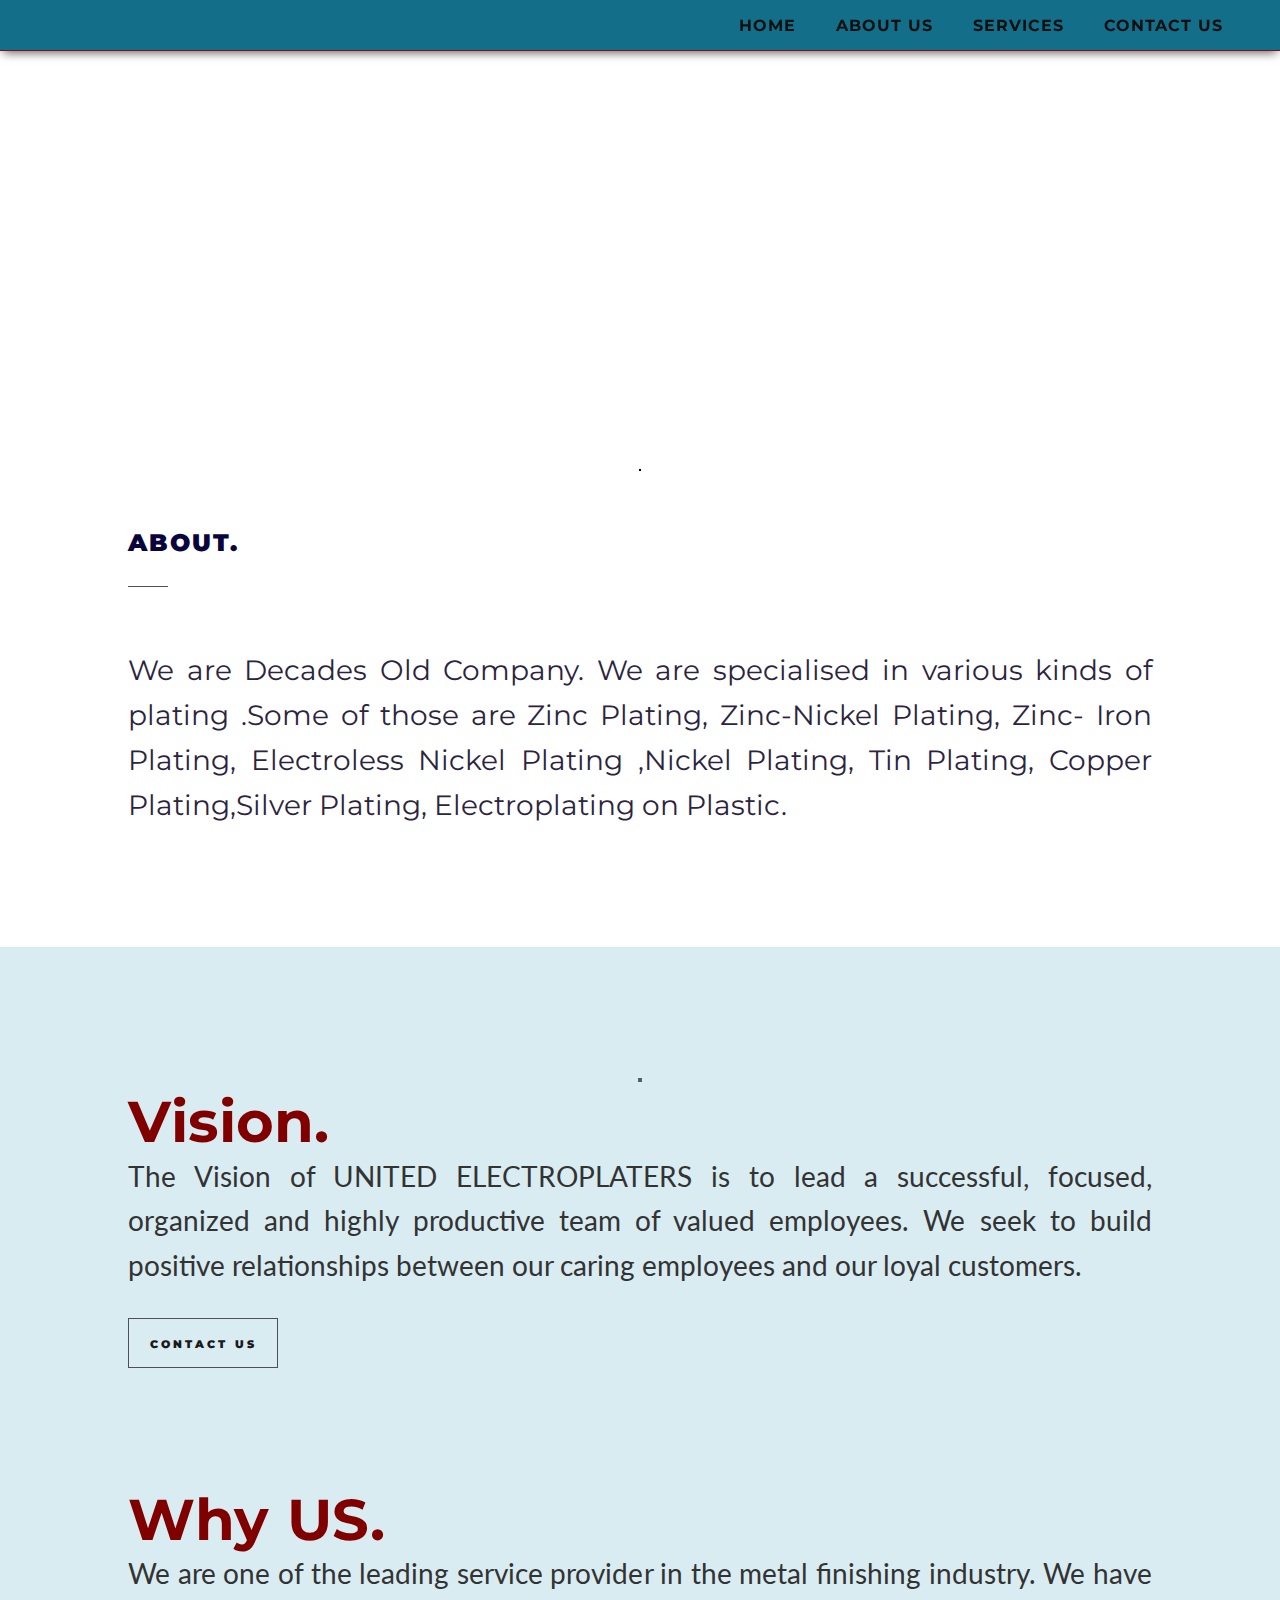
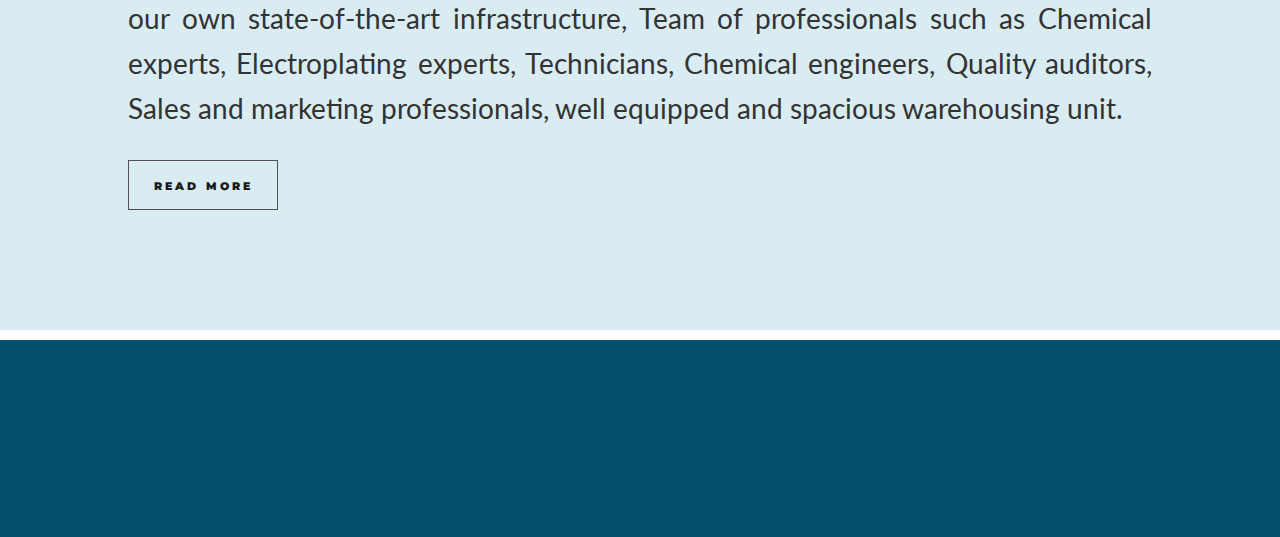
==== about.html @ 9cbd31f4 "Add files via upload" ====
<!DOCTYPE html>
<html lang="en" class="no-js">


	<!-- Start Head -->
	<head>



		<!-- Start Meta -->
		<meta charset="utf-8">
		<meta name="viewport" content="width=device-width, initial-scale=1.0">
		<meta name="text" content="">
		<meta name="author" content="">
		<meta name="keywords" content="Electroplaters, zincplating, tinplating, Plating, Iron, sandblasting" />
		<!-- End Meta -->


		<!--Title -->
		<title>United Electroplaters</title>
		<!--End Title -->



		<!-- Icons -->



		<!-- END Icon -->




		<!-- CSS Files -->

			<!-- Font Awesome Icons -->
			<link rel="stylesheet" href="css/font-awesome.min.css"/>

			<!-- Lightbox -->
			<link rel="stylesheet" href="css/lightbox.css" />

			<!-- Text Rotator -->
			<link rel="stylesheet" href="css/simpletextrotator.css" />

			<!-- ionicons Icons -->
			<link rel="stylesheet" href="css/ionicons.min.css" />

			<!-- Default Style -->
			<link rel="stylesheet" href="css/reset.css" />

			<!-- Uikit -->
			<link rel="stylesheet" href="css/uikit.min.css" />

			<!-- Bootstrap Framework -->
			<link rel="stylesheet" href="css/bootstrap.min.css" />

			<!-- Main Stylesheet -->
			<link rel="stylesheet" href="css/style.css" />

		<!-- End CSS Files -->




		<!-- Modernizr Plugin -->
			<script src="js/modernizr-custom.js"></script>
		<!-- END Modernizr Plugin -->


		<!--[if lt IE 9]>
		  <script src="https://cdnjs.cloudflare.com/ajax/libs/html5shiv/3.7.3/html5shiv.min.js"></script>
		  <script src="https://oss.maxcdn.com/respond/1.4.2/respond.min.js"></script>
		<![endif]-->


	</head>
	<!--End Head -->







	<!--Body Starts -->
	<body>





		<!-- Loading Screen -->
		<div id="loader-wrapper">

			<!-- Loading Image -->

			<!-- END Loading Image -->


			<!-- Loading Screen Split -->
			<div class="loader-section section-left"></div>
            <div class="loader-section section-right"></div>
			<!-- End Loading Screen Split -->

		</div>
		<!-- End Loading Screen -->







		<!-- Main Container -->
		<div class="container">



			<!-- All Sections -->
			<div class="sections">






				<!-- Navigation Starts -->
					<nav class="navigation navbar navbar-default navbar-fixed-top">



						<!-- Navigation Heading -->
						<div class="navbar-header">

							<!-- Mobile Navigation Button -->
							<button type="button" class="navbar-toggle" data-toggle="collapse" data-target="#bs-example-navbar-collapse-1">
								<span class="sr-only"></span>
								<span class="icon-bar"></span>
								<span class="icon-bar"></span>
								<span class="icon-bar"></span>
							</button>
							<!-- End Mobile Navigation Button -->

							<!-- Navigation Logo -->
							<a class="navbar-brand" href="#header" data-uk-smooth-scroll="{offset: 120}"><img src="img/UEP.png" alt="" /></a>
							<!-- End Navigation Logo -->

						</div>
						<!-- End Navigation Heading -->




						<!-- Navigation Links -->
						<div class="collapse navbar-collapse" id="bs-example-navbar-collapse-1">


							<!-- Navigation List -->
							<ul class="nav navbar-nav f-small normal raleway">



								<!-- Dropdown -->
								<li class="dropdown">


									<!-- Dropdown Caret -->



									<!-- Dropdown Link List -->
									<ul class="dropdown-menu f-small normal lato">

										<!-- Dropdown Links -->

										<!-- End Dropdown Links -->

									</ul>
									<!-- End Dropdown Link List -->

								</li>
								<!-- End Dropdown -->


								<!-- Dropdown -->
								<li class="dropdown">

									<!-- Dropdown Caret -->


									<!-- Dropdown Link List -->
									<ul class="dropdown-menu big-dropdown f-small normal lato">


										<!-- Dropdown Left Links -->
										<li class="multi-drop drop-left">



										</li>
										<!-- End Dropdown Left Links -->



										<!-- Dropdown Right Links -->
										<li class="multi-drop drop-right">



										</li>
										<!-- End Dropdown Right Links -->



										<!-- Dropdown Right Links -->
										<li class="multi-drop drop-right">



										</li>
										<!-- End Dropdown Right Links -->


									</ul>
									<!-- End Dropdown Link List -->



								</li>
								<!-- End Dropdown -->


								<!-- Dropdown -->
								<li class="dropdown"


									<!-- Dropdown Caret -->


									<!-- Dropdown Link List -->
									<ul class="dropdown-menu f-small normal lato">



									</ul>
									<!-- End Dropdown Link List -->

								</li>
								<!-- End Dropdown -->
							<li><a href="index.html">Home</a></li>

								<li><a href="about.html">About Us</a></li>


								<li><a href="services.html">Services</a></li>



								<!-- Dropdown -->
								<li class="dropdown">


									<!-- Dropdown Caret -->


									<!-- Dropdown Link List -->
									<ul class="dropdown-menu f-small normal lato">

										<!-- Dropdown Links -->

										<!-- End Dropdown Links -->

									</ul>
									<!-- End Dropdown Link List -->

								</li>
								<!-- End Dropdown -->





								<li><a href="contact.html">Contact Us</a></li>




							</ul>
							<!-- End Navigation List -->

						</div>
						<!-- End Navigation Links -->


					</nav>
					<!-- Navigation Ends -->







				<!-- Header -->
				<div id="header-pages" class="image-bg-2 pattern-black">

					<!-- Section Content -->
					<div class="section-content">


						<!-- Heading -->
						<div class="big-text" data-uk-scrollspy="{cls:'uk-animation-fade', delay:20}">

							<!-- Title -->
							<h2 class="white t-left f-large ultrabold uppercase" style="color: #000">About.</h2>

							<!-- Description -->
							<h3 class="white t-left f-medium normal uppercase no-margin" style="color: #000">Know a bit about <span class="bold"  style="color: #000">United Electroplaters.</span></h3>

						</div>
						<!-- End Heading -->



					</div>
					<!-- End Section Content -->

				</div>
				<!-- End Header -->








				<!-- About -->
				<div id="about">



					<!-- Section Content -->
					<div class="section-content">


						<!-- Row -->
						<div class="row">

							<!-- Column -->
							<div class="col-md-12">

								<img src="img/1.png" alt="" style="border:1px solid black;width:70%" >

							</div>
							<!-- End Column -->

						</div>
						<!-- End Row -->



						<!-- Row -->
						<div class="row">



							<!-- Column -->
							<div class="col-md-12">

								<!-- Brief -->
								<div class="brief">

									<!-- Heading -->
									<h3 class="t-left f-semi-expanded ultrabold uppercase" style="color: #0a043c">About.</h3>

									<!-- Separator -->
									<div class="separator-small"></div>
									<!-- End Separator -->

									<div class="row">

										<div class="col-md-12">

											<!-- Paragraph -->


										</div>

									</div>




									<!-- Row -->
									<div class="row">

										<!-- Column -->
										<div class="col-md-12 about-quote">

											<!-- Quote -->
											<h2 class=" f-medium normal gray1" align="justify" style="color: #2C233E">We are Decades Old Company. We are specialised in  various kinds of plating .Some of those are Zinc Plating, Zinc-Nickel Plating, Zinc- Iron Plating, Electroless Nickel Plating ,Nickel Plating, Tin Plating, Copper Plating,Silver Plating, Electroplating on Plastic. </h2>



										</div>
										<!-- End Column -->

									</div>
									<!-- End Row -->



								</div>
								<!-- End Brief -->

							</div>
							<!-- End Column -->




						</div>
						<!-- End Row -->

					</div>
					<!-- End Section Content -->

				</div>
				<!-- End About -->


				    <div id="blog">



                    <!-- Section Content -->
                    <div class="section-content">



                                <!-- Blog Post -->

                                    <!-- End Post Information -->


                                    <!-- Post Snippet -->

                                <!-- End Blog Post -->






                                <!-- Blog Post -->
                                <div class="blog-post">

                                    <!-- Image -->
                                    <a href="#"><img src="img/Vision.jpg" alt="" /></a>

                                    <!-- Post Title -->
                                    <h3 class="t-left f-large dark bold"><a href="#" class="no-letter-spacing" style="color: #800000;">Vision.</a></h3>



                                    <!-- Post Snippet -->
                                    <p class="f-medium normal" align="justify">
                                      The Vision of UNITED ELECTROPLATERS is to lead a successful, focused, organized and highly productive team of valued employees. We seek to build positive relationships between our caring employees and our loyal customers.
                                    </p>
                                    <!-- End Post Snippet -->

                                    <!-- Button -->
                                    <a href="tel:9045003361" class="button">Contact us</a>

                                </div>
                                <!-- End Blog Post -->







                                <!-- Blog Post -->
                                <div class="blog-post no-margin">

                                    <!-- Image -->


                                    <!-- Post Title -->
                                    <h3 class="t-left f-large dark bold"><a href="#" class="no-letter-spacing" style="color: #800000">Why US.</a></h3>

                                    <!-- Post Information -->

                                    <!-- End Post Information -->


                                    <!-- Post Snippet -->
                                    <p class=" f-medium normal" align="justify">
                                      We are one of the leading service provider in the metal finishing industry. We have our own state-of-the-art infrastructure, Team of professionals such as Chemical experts, Electroplating experts, Technicians, Chemical engineers, Quality auditors, Sales and marketing professionals, well equipped and spacious warehousing unit.
                                    </p>
                                    <!-- End Post Snippet -->

                                    <!-- Button -->
                                    <a href="services.html" class="button">Read more</a>

                                </div>
                                <!-- End Blog Post -->


                    </div>
                    <!-- End Section Content -->

                </div>
                <!-- End About -->










			<div id="footer" class="dark-bg">

					<!-- Section Content -->
					<div class="section-content">



						<!-- Row -->
						<div class="row" data-uk-scrollspy="{cls:'uk-animation-fade'}">

							<!-- Column -->
							<div class="col-md-12">

								<!-- Footer Logo -->
								<div class="footer-logo">



								</div>
								<!-- End Footer Logo -->

							</div>
							<!-- End Column -->

						</div>
						<!-- End Row -->



						<!-- Row -->
						<div class="row" data-uk-scrollspy="{cls:'uk-animation-fade', delay:20}">

							<!-- Column -->
							<div class="col-md-12">

								<!-- Footer Social -->
								<ul class="footer-social no-margin">

									<!-- Links -->
									<li class="no-margin"><a href="https://www.facebook.com/unitedelectroplaters"><i class="fa fa-facebook white" aria-hidden="true"></i></a></li>

									<li><a href="https://twitter.com/electroplaters"><i class="fa fa-twitter white" aria-hidden="true"></i></a></li>



									<li><a href="https://instagram.com/unitedelectroplaters?igshid=11tsd2syorrq9"><i class="fa fa-instagram white" aria-hidden="true"></i></a></li>


									<!-- End Links -->

								</ul>
								<!-- End Footer Social -->

								<!-- Separator -->
								<div class="separator-center"></div>
								<!-- End Separator -->

							</div>
							<!-- End Column -->

						</div>
						<!-- End Row -->


						<!-- Row -->
						<div class="row">

							<!-- Column -->
							<div class="col-md-4" data-uk-scrollspy="{cls:'uk-animation-fade', delay:40}">

								<!-- Footer Details -->
								<div class="footer-details no-padding-top">

									<!-- Title -->
									<p class="white f-small uppercase bold">Phone</p>

									<!-- Number -->
									<p class="white f-small lato"><a href="tel:9045003361" class="gray1" style="color: #fcfcfc">+91 9045003361</a></p>

								</div>
								<!-- End Footer Details -->

							</div>
							<!-- End Column -->


							<!-- Column -->
							<div class="col-md-4" data-uk-scrollspy="{cls:'uk-animation-fade', delay:40}">

								<!-- Footer Details -->
								<div class="footer-details">

									<!-- Title -->
									<p class="white f-small uppercase bold">Email</p>

									<!-- Phone -->
									<p class="white f-small lato"><a href="#" class="gray1" style="color: #fcfcfc">support@unitedelectroplaters.com</a></p>

								</div>
								<!-- End Footer Details -->

							</div>
							<!-- End Column -->


							<!-- Column -->
							<div class="col-md-4" data-uk-scrollspy="{cls:'uk-animation-fade', delay:40}">

								<!-- Footer Details -->
								<div class="footer-details">

									<!-- Title -->
									<p class="white f-small uppercase bold">Address</p>

									<!-- Phone -->
									<p class="white f-small lato"><a href="#" class="gray1" style="color: #fcfcfc">D-18,Site C ,Surajpur Industrial Area, Greater Noida</a></p>

								</div>
								<!-- End Footer Details -->

							</div>
							<!-- End Column -->


						</div>
						<!-- End Row -->

					</div>
					<!-- End Section Content -->

				</div>
				<!-- End Footer -->





			</div>
			<!-- End All Sections -->


		</div>
		<!-- End Main Container -->








		<!-- JavaSript Files -->

			<!-- Essential JS Files -->
			<script src="js/jquery-2.2.4.min.js"></script>

			<!-- Bootstrap -->
			<script src="js/bootstrap.min.js"></script>

			<!-- uikit -->
			<script src="js/uikit.min.js"></script>

			<!-- Custom Codes -->
			<script src="js/custom.js"></script>


			<!-- JS Plugins -->

				<!-- Grid -->
				<script src="js/grid.min.js"></script>

				<!-- Responsive Slider -->
				<script src="js/responsiveslides.min.js"></script>

				<!-- Lightbox -->
				<script src="js/lightbox-plus-jquery.min.js"></script>

				<!-- Lightbox Video -->
				<script src="js/lightbox.min.js"></script>

				<!-- Text Rotator -->
				<script src="js/jquery.simple-text-rotator.min.js"></script>

				<!-- Contact -->
				<script src="js/contact.js"></script>



		<!-- End JavaSript Files -->



	</body>
	<!-- End Body -->

</html>
---- css/simpletextrotator.css ----
.rotating {
  display: inline-block;
  -webkit-transform-style: preserve-3d;
  -moz-transform-style: preserve-3d;
  -ms-transform-style: preserve-3d;
  -o-transform-style: preserve-3d;
  transform-style: preserve-3d;
  -webkit-transform: rotateX(0) rotateY(0) rotateZ(0);
  -moz-transform: rotateX(0) rotateY(0) rotateZ(0);
  -ms-transform: rotateX(0) rotateY(0) rotateZ(0);
  -o-transform: rotateX(0) rotateY(0) rotateZ(0);
  transform: rotateX(0) rotateY(0) rotateZ(0);
  -webkit-transition: 0.5s;
  -moz-transition: 0.5s;
  -ms-transition: 0.5s;
  -o-transition: 0.5s;
  transition: 0.5s;
  -webkit-transform-origin-x: 50%;
}

.rotating.flip {
  position: relative;
}

.rotating .front, .rotating .back {
  left: 0;
  top: 0;
  -webkit-backface-visibility: hidden;
  -moz-backface-visibility: hidden;
  -ms-backface-visibility: hidden;
  -o-backface-visibility: hidden;
  backface-visibility: hidden;
}

.rotating .front {
  position: absolute;
  display: inline-block;
  -webkit-transform: translate3d(0,0,1px);
  -moz-transform: translate3d(0,0,1px);
  -ms-transform: translate3d(0,0,1px);
  -o-transform: translate3d(0,0,1px);
  transform: translate3d(0,0,1px);
}

.rotating.flip .front {
  z-index: 1;
}

.rotating .back {
  display: block;
  opacity: 0;
}

.rotating.spin {
  -webkit-transform: rotate(360deg) scale(0);
  -moz-transform: rotate(360deg) scale(0);
  -ms-transform: rotate(360deg) scale(0);
  -o-transform: rotate(360deg) scale(0);
  transform: rotate(360deg) scale(0);
}



.rotating.flip .back {
  z-index: 2;
  display: block;
  opacity: 1;
  
  -webkit-transform: rotateY(180deg) translate3d(0,0,0);
  -moz-transform: rotateY(180deg) translate3d(0,0,0);
  -ms-transform: rotateY(180deg) translate3d(0,0,0);
  -o-transform: rotateY(180deg) translate3d(0,0,0);
  transform: rotateY(180deg) translate3d(0,0,0);
}

.rotating.flip.up .back {
  -webkit-transform: rotateX(180deg) translate3d(0,0,0);
  -moz-transform: rotateX(180deg) translate3d(0,0,0);
  -ms-transform: rotateX(180deg) translate3d(0,0,0);
  -o-transform: rotateX(180deg) translate3d(0,0,0);
  transform: rotateX(180deg) translate3d(0,0,0);
}

.rotating.flip.cube .front {
  -webkit-transform: translate3d(0,0,100px) scale(0.9,0.9);
  -moz-transform: translate3d(0,0,100px) scale(0.85,0.85);
  -ms-transform: translate3d(0,0,100px) scale(0.85,0.85);
  -o-transform: translate3d(0,0,100px) scale(0.85,0.85);
  transform: translate3d(0,0,100px) scale(0.85,0.85);
}

.rotating.flip.cube .back {
  -webkit-transform: rotateY(180deg) translate3d(0,0,100px) scale(0.9,0.9);
  -moz-transform: rotateY(180deg) translate3d(0,0,100px) scale(0.85,0.85);
  -ms-transform: rotateY(180deg) translate3d(0,0,100px) scale(0.85,0.85);
  -o-transform: rotateY(180deg) translate3d(0,0,100px) scale(0.85,0.85);
  transform: rotateY(180deg) translate3d(0,0,100px) scale(0.85,0.85);
}

.rotating.flip.cube.up .back {
  -webkit-transform: rotateX(180deg) translate3d(0,0,100px) scale(0.9,0.9);
  -moz-transform: rotateX(180deg) translate3d(0,0,100px) scale(0.85,0.85);
  -ms-transform: rotateX(180deg) translate3d(0,0,100px) scale(0.85,0.85);
  -o-transform: rotateX(180deg) translate3d(0,0,100px) scale(0.85,0.85);
  transform: rotateX(180deg) translate3d(0,0,100px) scale(0.85,0.85);
}
---- css/style.css ----
@charset "utf-8";
/*

Name: style.css
Author: TemplateMilk
Website: https://www.templatemilk.com

 */

/*====================================================


	Table of Contents



		01. Generel Styles

			+ Generate Google Fonts
			+ Essential Styles
			+ Buttons
			+ Floats
			+ Overlays
			+ Row Fix
			+ Section Styles
			+ Separators

		02. Typography

			+ Font Classes
			+ Font Positions
			+ Font Weight
			+ Font Transformation
			+ Font Colors
			+ Font Sizes


		03. Loading Screen

			+ Loader Logo
			+ Loader Animation
			+ After Loading

		04. Backgrounds

			+ Solid Backgrounds
			+ Gradient Backgrounds
			+ Image Backgrounds

		05. Navigations

			+ General
			+ Bootstrap Fix
			+ Dropdown

		06. Homepage

			+ Homepage Headers
			+ Logo Styles

		07. Slider

		08. About

		09. Services

		10. Portfolio

		11. Pricing Table

		12. Blog

			+ Blog Post
			+ Blog Sidebar
			+ Comments

		13. Map

		14. Contact

		15. Footer

		16. Shop

		16. Responsive

			+ Resolution Under 1025px
			+ Resolution Under 860px
			+ Resolution Under 768px
			+ Resolution Under 530px
			+ Resolution Under 450px
			+ Resolution Under 400px
			+ Resolution Under 375px



====================================================*/

/*======================

	01. Generel Styles

========================*/

/* Generate Google Fonts
-------------------------*/

/* Lato */

@import url(https://fonts.googleapis.com/css?family=Lato:100,300,400,700,900);
/* Montserrat */

@import url(https://fonts.googleapis.com/css?family=Montserrat:400,700);
/* Essential Styles
-------------------------*/

* {
    margin: 0%;
    padding: 0%;
}

::selection {
    background-color: #ececec;
}

html,
body {
    width: 100%;
    padding: 0;
    margin-left: 0;
    margin-right: 0;
    font-family: 'Lato', sans-serif;
    -webkit-font-smoothing: antialiased;
    text-align: center;
    font-size: 1em;
}

body {
    overflow-x: hidden;
}

.container {
    margin: 0px auto;
    padding: 0px;
    -webkit-box-sizing: border-box;
    -moz-box-sizing: border-box;
    box-sizing: border-box;
    overflow: hidden;
    width: 100%;
    height: auto;
    text-align: center;
    float: none;
}

img {
    -moz-user-select: none;
    -webkit-user-select: none;
    -ms-user-select: none;
    user-select: none;
    -webkit-user-drag: none;
    user-drag: none;
    width: 100%;
    height: auto;
}

a {
    color: #191919;
    text-decoration: none;
    outline: none;
}

a:hover,
a:active,
a:focus {
    text-decoration: none;
    outline: none;
    color: #505050;
}

a i:hover,
a i:active,
a i:focus {
    text-decoration: none;
    outline: none;
    color: #505050;
}

h1,
h2,
h3,
h4,
h5,
h6,
.h1,
.h2,
.h3,
.h4,
.h5,
.h6 {
    font-family: 'Montserrat', sans-serif;
    font-weight: 100;
    margin: 0px;
}

p {
    margin: 0 0 5px;
    font-family: 'Lato', sans-serif;
}

.clear {
    clear: both;
}

ol,
ul {
    list-style: none;
    padding: 0;
}

.margin-auto {
    margin: auto;
}

.no-padding {
    padding: 0 !important;
}

.no-padding-top {
    padding-top: 0 !important;
}

.no-padding-bottom {
    padding-bottom: 0 !important;
}

.no-margin {
    margin: 0 !important;
}

.no-margin-bottom {
    margin-bottom: 0 !important;
}

.no-margin-left {
    margin-left: 0 !important;
}

.no-margin-right {
    margin-right: 0 !important;
}

.no-margin-top {
    margin-top: 0 !important;
}

.no-margin-bottom {
    margin-bottom: 0 !important;
}

.no-border {
    border: none !important;
    border-style: none !important;
}

.no-letter-spacing {
    letter-spacing: 0px !important;
}

.margin-bottom-60px {
    margin-bottom: 120px;
}

/* Buttons
-------------------------*/

.button {
    z-index: 0;
    background: transparent;
    border: 1px solid #505050;
    cursor: pointer;
    display: block;
    width: 150px;
    height: 50px;
    line-height: 50px;
    font-weight: 900;
    letter-spacing: 3px;
    font-family: 'Montserrat', sans-serif;
    text-transform: uppercase;
    font-size: 11px;
    word-spacing: 1px;
    -webkit-transition: all 0.4s;
    -moz-transition: all 0.4s;
    transition: all 0.4s;
}

.button1 {
    z-index: 0;
    background: transparent;
    border: 1.1px solid #800000;
    cursor: pointer;
    display: block;
    width: 150px;
    height: 50px;
    line-height: 50px;
    font-weight: 900;
    letter-spacing: 3px;
    font-family: 'Montserrat', sans-serif;
    text-transform: uppercase;
    font-size: 11px;
    word-spacing: 1.5px;
    -webkit-transition: all 0.4s;
    -moz-transition: all 0.4s;
    transition: all 0.4s;
}

.button1:hover {
    color: #191919;
    background: #fff;
    border: 1px solid #fff;
}

.button:hover {
    color: white;
    background: #a3d2ca;
    border: 2px solid #000;
}

/* Floats
-------------------------*/

.float-l {
    float: left !important;
}

.float-r {
    float: right !important;
}

/* Overlays
-------------------------*/

.pattern-black:after,
.pattern-white:after {
    content: '';
    width: 100%;
    height: 100%;
    top: 0;
    left: 0;
    position: absolute;
    z-index: -1;
}

.pattern-black:after {
    background: url(../img/bghead1.jpg) repeat;
    opacity: 0.7;
}

.pattern-white:after {
    background: url(../img/service.jpg) repeat;
}

.pattern-multi:after {
    background: url(../img/testimonials.jpg) repeat;
}

/* Row Fix
-------------------------*/

.row:before,
.row:after {
    content: "";
    display: table;
    clear: both;
}

/* Section Styles

-------------------------*/

.section-content {
    padding: 0px 10% 0px 10%;
    z-index: 9999;
}

.section-content1 {
    padding: 0px 5% 0px 35%;
    z-index: 9999;
}

.section-content-full {
    padding: 0px 0% 0px 0%;
    z-index: 9999;
}

.sections {
    width: 100%;
    z-index: 1;
}

/* Separators
----------------------------*/

.separator-small {
    width: 40px;
    height: 1px;
    background: #505050 none repeat;
    margin-top: 30px;
    margin-bottom: 30px;
    -webkit-transition: all 0.4s;
    -moz-transition: all 0.4s;
    transition: all 0.4s;
}

.separator-center {
    width: 40px;
    height: 1px;
    background: #505050 none repeat;
    margin-top: 30px;
    margin-bottom: 30px;
    margin-left: auto;
    margin-right: auto;
    -webkit-transition: all 0.4s;
    -moz-transition: all 0.4s;
    transition: all 0.4s;
}

/*======================

	02. Typography

========================*/

/* Font Classes
-------------------------*/

.montserrat {
    font-family: 'Montserrat', sans-serif;
}

.lato {
    font-family: 'Lato', sans-serif;
}

/* Font Positions
-------------------------*/

.t-left {
    text-align: left !important;
}

.t-center {
    text-align: center !important;
}

.t-right {
    text-align: right !important;
}

/* Font Weight
-------------------------*/

.ultrabold {
    font-weight: 900;
}

.extrabold {
    font-weight: 800;
}

.bold {
    font-weight: 700;
}

.semibold {
    font-weight: 600;
}

.normal {
    font-weight: 400;
}

.light {
    font-weight: 300;
}

.lighter {
    font-weight: 100;
}

/* Font Transformation
-------------------------*/

.italic {
    font-style: italic;
}

.uppercase {
    text-transform: uppercase;
}

.lowercase {
    text-transform: lowercase;
}

.underline {
    text-decoration: underline;
}

.line-through {
    text-decoration: line-through;
}

/* Font Colors
-------------------------*/

.dark {
    color: #191919;
}

.white {
    color: #e5e5e5;
}

.gray1 {
    color: #777777;
}

.gray2 {
    color: #505050;
}

.colored {
    color: #ffd700;
}

/* Font Sizes
-------------------------*/

.f-smaller {
    font-size: 10px;
}

.f-small {
    font-size: 13px;
}

.f-normal {
    font-size: 16px;
}

.f-semi-expanded {
    font-size: 1.5em;
}

.f-medium {
    font-size: 28px;
}

.f-expanded {
    font-size: 2.5em;
}

.f-big {
    font-size: 45px;
}

.f-large {
    font-size: 3.6em;
}

.f-extra-expanded {
    font-size: 6em;
}

/*======================

	03. Loading Screen

========================*/

#loader-wrapper {
    position: fixed;
    top: 0;
    left: 0;
    width: 100%;
    height: 100%;
    z-index: 1000;
    overflow: hidden;
}

#loader {
    display: block;
    position: relative;
    left: 50%;
    top: 50%;
    width: 150px;
    height: 150px;
    margin: -75px 0 0 -75px;
    border-radius: 100%;
    border: 0px solid transparent;
    border-top-color: #fff;
    -webkit-animation: spin 2s linear infinite;
    /* Chrome, Opera 15+, Safari 5+ */
    animation: spin 2s linear infinite;
    /* Chrome, Firefox 16+, IE 10+, Opera */
    z-index: 1001;
    overflow: hidden;
}

/* Loader Logo
-------------------------*/

.loader-img img {
    display: block;
    position: absolute;
    left: 47.5%;
    bottom: 48%;
    width: 60px;
    height: auto;
    z-index: 1002;
}

/* Loader Animation
-------------------------*/

#loader:before {
    content: "";
    position: absolute;
    top: 5px;
    left: 5px;
    right: 5px;
    bottom: 5px;
    border-radius: 100%;
    border: 2px solid transparent;
    border-top-color: #fff;
    overflow: hidden;
    -webkit-animation: spin 3s linear infinite;
    /* Chrome, Opera 15+, Safari 5+ */
    animation: spin 3s linear infinite;
    /* Chrome, Firefox 16+, IE 10+, Opera */
}

#loader:after {
    content: "";
    position: absolute;
    top: 15px;
    left: 15px;
    right: 15px;
    bottom: 15px;
    border-radius: 100%;
    border: 0px solid transparent;
    border-top-color: #fff;
    overflow: hidden;
    -webkit-animation: spin 1.5s linear infinite;
    /* Chrome, Opera 15+, Safari 5+ */
    animation: spin 1.5s linear infinite;
    /* Chrome, Firefox 16+, IE 10+, Opera */
}

@-webkit-keyframes spin {
    0% {
        -webkit-transform: rotate(0deg);
        /* Chrome, Opera 15+, Safari 3.1+ */
        -ms-transform: rotate(0deg);
        /* IE 9 */
        transform: rotate(0deg);
        /* Firefox 16+, IE 10+, Opera */
    }
    100% {
        -webkit-transform: rotate(360deg);
        /* Chrome, Opera 15+, Safari 3.1+ */
        -ms-transform: rotate(360deg);
        /* IE 9 */
        transform: rotate(360deg);
        /* Firefox 16+, IE 10+, Opera */
    }
}

@keyframes spin {
    0% {
        -webkit-transform: rotate(0deg);
        /* Chrome, Opera 15+, Safari 3.1+ */
        -ms-transform: rotate(0deg);
        /* IE 9 */
        transform: rotate(0deg);
        /* Firefox 16+, IE 10+, Opera */
    }
    100% {
        -webkit-transform: rotate(360deg);
        /* Chrome, Opera 15+, Safari 3.1+ */
        -ms-transform: rotate(360deg);
        /* IE 9 */
        transform: rotate(360deg);
        /* Firefox 16+, IE 10+, Opera */
    }
}

#loader-wrapper .loader-section {
    position: fixed;
    top: 0;
    width: 50%;
    height: 100%;
    overflow: hidden;
    background-color: #fff;
    background: r#fff;
    color: rgba(0, 0, 0, 0.9);
    z-index: 1000;
    -webkit-transform: translateX(0);
    /* Chrome, Opera 15+, Safari 3.1+ */
    -ms-transform: translateX(0);
    /* IE 9 */
    transform: translateX(0);
    /* Firefox 16+, IE 10+, Opera */
}

#loader-wrapper .loader-section.section-left {
    left: 0;
}

#loader-wrapper .loader-section.section-right {
    right: 0;
}

/* After Loading
-------------------------*/

.loaded #loader-wrapper .loader-section.section-left {
    -webkit-transform: translateX(-100%);
    /* Chrome, Opera 15+, Safari 3.1+ */
    -ms-transform: translateX(-100%);
    /* IE 9 */
    transform: translateX(-100%);
    /* Firefox 16+, IE 10+, Opera */
    -webkit-transition: all 0.7s 0.3s cubic-bezier(0.645, 0.045, 0.355, 1.000);
    transition: all 0.7s 0.3s cubic-bezier(0.645, 0.045, 0.355, 1.000);
}

.loaded #loader-wrapper .loader-section.section-right {
    -webkit-transform: translateX(100%);
    /* Chrome, Opera 15+, Safari 3.1+ */
    -ms-transform: translateX(100%);
    /* IE 9 */
    transform: translateX(100%);
    /* Firefox 16+, IE 10+, Opera */
    -webkit-transition: all 0.7s 0.3s cubic-bezier(0.645, 0.045, 0.355, 1.000);
    transition: all 0.7s 0.3s cubic-bezier(0.645, 0.045, 0.355, 1.000);
}

.loaded #loader {
    opacity: 0;
    -webkit-transition: all 0.3s ease-out;
    transition: all 0.3s ease-out;
}

.loaded #loader-wrapper {
    visibility: hidden;
    -webkit-transform: translateY(-100%);
    /* Chrome, Opera 15+, Safari 3.1+ */
    -ms-transform: translateY(-100%);
    /* IE 9 */
    transform: translateY(-100%);
    /* Firefox 16+, IE 10+, Opera */
    -webkit-transition: all 0.3s 1s ease-out;
    transition: all 0.3s 1s ease-out;
}

/*======================

	04. Backgrounds

========================*/

/* Solid Backgrounds
-------------------------*/

.multi-bg {
    background-color: #435440;
}

.white-bg {
    background-color: #fff !important;
}

.gray-bg {
    background-color: #505050 !important;
}

.dark-bg {
    background-color: #03506f !important;
}

.colored-bg {
    background-color: #ffd700;
}

.solid-bg {
    background: #232121;
}

.solid-bg-light {
    background: #e9e8e8;
}

/* Gradient Backgrounds
-------------------------*/

#gradient,
.gradient-bg {
    background: -moz-linear-gradient(17% 81% 67deg, #E4A4B8, #86FFF4 90%);
    background: -webkit-gradient(linear, 91% 91%, 20% 0%, from(#B869A4), to(#6DC7A5));
    width: 100%;
    background-size: cover;
    display: block;
    position: relative;
    overflow: hidden;
    background-repeat: no-repeat;
    background-attachment: fixed;
    background-position: center center;
    -webkit-background-size: cover;
    -moz-background-size: cover;
    -o-background-size: cover;
    z-index: 1;
}

/* Image Backgrounds
-------------------------*/

.image-bg {
    background: url(../img/bg-01.jpg);
    height: 100vh;
}

.image-bg-3 {
    background: url(./img/testimonials.png);
}

.image-bg-4 {
    background: url(../img/bg-04.jpg);
}

.image-bg-5 {
    background: url(../img/bg-05.jpg);
}

.image-bg-6 {
    background: url(../img/bg-06.jpg);
}

.image-bg,
.image-bg-2,
.image-bg-3,
.image-bg-4,
.image-bg-5,
.image-bg-6 {
    width: 100%;
    background-size: cover;
    display: block;
    position: relative;
    overflow: hidden;
    background-repeat: no-repeat;
    background-attachment: fixed;
    background-position: center center;
    -webkit-background-size: cover;
    -moz-background-size: cover;
    -o-background-size: cover;
    z-index: 1;
}

/*======================

	05. Navigations

========================*/

/* General
-------------------------*/

.navigation {
    background: #fcfcfc;
    padding: 0px 2.5% 0px 2%;
    z-index: 999;
    -webkit-box-shadow: 0px 4px 10px -3px rgba(0, 0, 0, 0.75);
    -moz-box-shadow: 0px 4px 10px -3px rgba(0, 0, 0, 0.75);
    box-shadow: 0px 4px 10px -3px rgba(0, 0, 0, 0.75);
    font-size: 13px;
    opacity: 0.94;
    background-color: #046582;
}

.navbar {
    margin-bottom: 10px;
}

.navbar-brand img {
    width: 90px;
    position: absolute;
    bottom: 10px;
    left:10px;
    top:1px;
    border-radius: 40%;
}

.nav {
    float: right;
}

.nav li a {
    margin-right: 10px;
    color: #777777;
}

.uk-subnav>*>* {
    display: inline-block;
    color: #444;
    font-weight: 600;
}

.uk-subnav>* {
    padding-left: 0px;
    margin-top: 0px;
}

/* Bootstrap Fix
-------------------------*/

.navbar-default {
    border-color: #800000;
}

.navbar-default .navbar-nav>.open>a,
.navbar-default .navbar-nav>.open>a:focus,
.navbar-default .navbar-nav>.open>a:hover {
    color: #fff;
    background-color: #191919;
}

.navbar-default .navbar-nav>li>a:focus,
.navbar-default .navbar-nav>li>a:hover {
    color: #black;
    background-color: white;
}

.navbar-default .navbar-nav>li>a {
    color: #000;
    font-weight: bold;
    text-transform: uppercase;
    font-size: 125%;
    letter-spacing: 1px;
    font-family: Montserrat;
}

.nav>li>a:focus,
.nav>li>a:hover {
    text-decoration: none;
    background-color: transparent;
    color: #fff;
}

.nav .open>a,
.nav .open>a:focus,
.nav .open>a:hover {
    background-color: transparent;
    border-color: transparent;
}

.navbar-toggle {
    border-radius: 0px;
    border: 2px solid #777777;
}

.navbar-nav>li>.dropdown-menu {
    border-radius: 0;
    background: #000;
}

.navbar-toggle .icon-bar {
    background: #191919;
}

.nav li a {
    text-align: left;
}

.uk-subnav>*> :focus,
.uk-subnav>*> :hover {
    color: #505050;
    text-decoration: none;
}

.uk-subnav>.uk-active>* {
    color: #191919;
}

/* Dropdown
-------------------------*/

.dropdown-menu {
    background: #191919;
}

.dropdown-menu li {
    margin-bottom: 15px;
}

.dropdown-menu li a {
    color: #e5e5e5;
    font-weight: bold;
    text-transform: uppercase;
    font-size: 10px;
    letter-spacing: 1px;
    font-family: Montserrat;
}

.dropdown-menu>li>a:focus,
.dropdown-menu>li>a:hover {
    color: #fff;
    text-decoration: none;
    background-color: transparent;
}

.multi-drop a {
    margin-bottom: 15px;
}

.drop-left {
    float: left;
    padding-top: 15px;
    padding-left: 15px;
}

.drop-right {
    float: right;
    padding-top: 15px;
}

.big-dropdown-home {
    min-width: 750px;
}

.big-dropdown {
    min-width: 770px;
}

.big-dropdown-home li {
    margin-bottom: 25px;
}
.fa{
  font-size:200%;
}

/*======================

	06. Homepage

========================*/

/* Homepage Headers
----------------------------*/

#header {
    position: relative;
}

#header-pages {
    padding-top: 120px;
    padding-bottom: 120px;
}

.head {
    padding: 170px 0px 120px 0px;
}

.big-text-full h2 {
    max-width: 100%;
}

.big-text-full h3 {
    max-width: 100%;
}

.big-text h2 {
    max-width: 600px;
}

.big-text h3 {
    max-width: 800px;
}

.big-text h2,
.big-text-full h2 {
    letter-spacing: 1px;
}

.home-5 h2,
.home-10 h2 {
    margin-bottom: 10px;
}

.big-text h3,
.big-text-full h3 {
    letter-spacing: 0px;
    word-spacing: 2px;
    margin-bottom: 30px;
    line-height: 1.2;
}

.big-text i {
    font-size: 7em;
}

.header-img {
    margin-bottom: 50px;
}

.header-img img {
    width: 30px;
    position: relative;
    right: 15px;
}

.multi-img-square img {
    border-radius: 0px;
    width: 70px;
    margin-right: 20px;
}

.multi-img img {
    margin-left: 25px;
    width: 55px;
}

/* Logo Styles
----------------------------*/

.logo {
    position: absolute;
    top: 30px;
    left: 50px;
    z-index: 9;
}

.logo img {
    display: block;
    max-width: 100px;
    height: auto;
    margin: auto;
}

.logo-footer {
    max-width: 100px;
    height: auto;
    float: left;
    position: relative;
    bottom: 10px;
}

.logo-nav {
    float: left;
    max-width: 60px;
    position: relative;
    bottom: 25px;
}

/*========================

	07. Slider

==========================*/

.rslides,
.rslides-background {
    position: relative;
    list-style: none;
    overflow: hidden;
    width: 100%;
    padding: 0;
    margin: 0;
}

.rslides {
    z-index: 0;
}

.rslides li {
    -webkit-backface-visibility: hidden;
    position: absolute;
    display: none;
    width: 100%;
    height: 100%;
    left: 0;
    top: 0;
}

.rslides li:first-child {
    position: relative;
    display: block;
    float: left;
}

.rslides img {
    display: block;
    float: left;
    width: 100%;
    border: 0;
}

/*========================

	08. About

==========================*/

#about {
    position: relative;
    padding-top: 120px;
    padding-bottom: 120px;
    background: #fff;
}

.brief {
    margin-top: 50px;
}

.brief h3 {
    letter-spacing: 2px;
    word-spacing: 5px;
}

.brief p {
    line-height: 1.6;
}

.brief a {
    border-bottom: 1px solid #777777;
    margin-top: 30px;
}

.proj a {
    margin-left: 20px;
    margin-top: 0px;
}

.proj img {
    margin-bottom: 20px;
}

.about-quote h2 {
    margin-top: 30px;
    line-height: 1.6;
}

/*========================

	09. Services

==========================*/

#services {
    position: relative;
    padding-top: 120px;
    padding-bottom: 120px;
    background: #f9f3f3;
}

.service h2{
  background-color:#f7d9d9;
}
.service a{
  font-weight: bold;
}
.service a:hover{
  background-color:#d3e0ea;
  border: 1px solid black;
}
.service {
    padding-bottom: 50px;
}

.service i {
    font-size: 35px;
}

.service h2 {
    word-spacing: 3px;
    letter-spacing: 1px;
    margin-top: 10px;
    margin-bottom: 10px;
}

.service p {
    line-height: 1.6;
    background-color:#f9f3f3;
}

/*========================

	10. Portfolio

==========================*/

#portfolio {
    position: relative;
    background: #f8f4e1;
    padding-top: 120px;
    padding-bottom: 120px;
}

.works-filter,
.works-filter-full {
    width: 100%;
    font-size: 13px;
    word-spacing: 3px;
    letter-spacing: 1px;
    text-align: center;
    margin-bottom: 50px;
    margin-left: 1px;
}

.works-filter li,
.works-filter-full li {
    margin-right: 30px;
}

.works-filter-full {
    margin-left: 10%;
}

.work li {
    -webkit-transition: all 0.6s;
    -moz-transition: all 0.6s;
    transition: all 0.6s;
    overflow: hidden;
}

.work {
    overflow: hidden;
    background: black;

}

.work li:hover {
    opacity: 1;
}

.work img {
    -webkit-transition: all 0.6s;
    -moz-transition: all 0.6s;
    transition: all 0.6s;
    overflow: hidden;
    width: 100%;
    padding: 4px;
    opacity: .6;
}
#section-portfolio img{
  opacity: .7;
  border:2px solid black;
}
#section-portfolio img:hover{
  opacity: 1;
}
.work .hover {
    position: absolute;
    top: 0px;
    left: 0px;
    width: 100%;
    height: 100%;
    opacity: 0;
    -webkit-transition: all 0.6s;
    -moz-transition: all 0.6s;
    transition: all 0.6s;
}

.work .hover p {
    position: absolute;
    top: 50%;
    left: 50%;
    letter-spacing: 3px;
    -moz-transform: translate(-50%, -50%);
    -webkit-transform: translate(-50%, -50%);
    -o-transform: translate(-50%, -50%);
    transform: translate(-50%, -50%);
    text-align: center;
}

.gutter .hover p {
    position: absolute;
    top: 50%;
    left: 55%;
    letter-spacing: 3px;
    -moz-transform: translate(-50%, -50%);
    -webkit-transform: translate(-50%, -50%);
    -o-transform: translate(-50%, -50%);
    transform: translate(-50%, -50%);
    text-align: center;
}

.work .hover span {
    position: absolute;
    top: 59%;
    left: 51%;
    letter-spacing: 10px;
    font-size: 10px;
    -moz-transform: translate(-50%, -50%);
    -webkit-transform: translate(-50%, -50%);
    -o-transform: translate(-50%, -50%);
    transform: translate(-50%, -50%);
    text-align: center;
}

.gutter .hover span {
    position: absolute;
    top: 59%;
    left: 55%;
    letter-spacing: 10px;
    font-size: 10px;
    -moz-transform: translate(-50%, -50%);
    -webkit-transform: translate(-50%, -50%);
    -o-transform: translate(-50%, -50%);
    transform: translate(-50%, -50%);
    text-align: center;
}

.work .hover i {
    position: absolute;
    top: 50%;
    left: 50%;
    letter-spacing: 9px;
    opacity: 0.4;
    font-size: 5em;
    -moz-transform: translate(-50%, -50%);
    -webkit-transform: translate(-50%, -50%);
    -o-transform: translate(-50%, -50%);
    transform: translate(-50%, -50%);
    text-align: center;
}

.gutter .hover i {
    position: absolute;
    top: 50%;
    left: 55%;
    letter-spacing: 9px;
    opacity: 0.4;
    font-size: 5em;
    -moz-transform: translate(-50%, -50%);
    -webkit-transform: translate(-50%, -50%);
    -o-transform: translate(-50%, -50%);
    transform: translate(-50%, -50%);
    text-align: center;
}

.work:hover .hover {
    opacity: 1;
}

.work:hover img {
    -o-transform: scale(1.1);
    -moz-transform: scale(1.1);
    -webkit-transform: scale(1.1);
    transform: scale(1.1);
    opacity: 1;
}

.hover .button {
    margin: auto;
}

.last-gutter {
    margin-bottom: 30px;
}

.gutter-container {
    margin: 0px 20px 0px 0px;
}

.gutter {
    padding: 0px 0px 20px 20px;
    -webkit-transition: all 0.4s;
    -moz-transition: all 0.4s;
    transition: all 0.4s;
    overflow: hidden;
    background: transparent !important;
}

.gutter .hover {
    overflow: hidden;
    background: url(../img/pattern-2.png) repeat;
}

.gutter:hover img {
    -o-transform: scale(1);
    -moz-transform: scale(1);
    -webkit-transform: scale(1);
    transform: scale(1);
    overflow: hidden;
}

#project {
    padding-top: 150px;
    padding-bottom: 150px;
}

.project-details p {
    margin-bottom: 30px;
}

/*========================

	11. Pricing Table

==========================*/

#pricing {
    position: relative;
    padding-top: 120px;
    padding-bottom: 120px;
    background: #fff;
}

.price-table {
    border: 1px solid #e5e5e5;
    padding: 80px;
    -webkit-transition: all 0.4s;
    -moz-transition: all 0.4s;
    transition: all 0.4s;
}

.price-table:hover {
    border: 1px solid #777777;
}

.table-special {
    border: 1px solid #777777;
    transform: scale(1.1);
}

.price-head h2 {
    margin-bottom: 25px;
}

.price-body ul li {
    margin: 25px 0px 0px 0px;
}

.price-table .button {
    margin-top: 25px;
}

.price-table .button:hover {
    background: #fff;
    color: #191919;
}

/*========================

	12. Blog

==========================*/

#blog {
    position: relative;
    padding-top: 120px;
    padding-bottom: 120px;
    background-color: #d9ecf2;
}

/* Blog Post
----------------------------*/

#blog-post {
    padding-top: 120px;
    padding-bottom: 120px;

}

.blog-post {
    margin-bottom: 120px;

}

.blog-post h3 {
    letter-spacing: 1px;
    word-spacing: 3px;

}

.blog-post ul li {
    display: inline-block;
    padding-left: 15px;
    border-left: 1px solid #b2b2b2;
    margin: 0px 0px 30px 15px;
}

.blog-post ul li a {
    margin-left: 3px;
}

.blog-post img {
    opacity: 0.6;
    -webkit-transition: all 0.4s;
    -moz-transition: all 0.4s;
    transition: all 0.4s;
    border:2px solid #000;
}

.blog-post img:hover {
    opacity: 1;
}

.blog-post p {
    line-height: 1.6;
}

.post-text p {
    margin-bottom: 30px;
}

.blog-post .button {
    margin-top: 30px;
}

.blog-masonry .blog-post {
    padding: 0px 30px 30px 0px
}

/* Blog Sidebar
----------------------------*/

.sidebar {
    margin: 0px 0px 50px 50px;
}

.sidebar ul {
    margin-top: 25px;
}

.sidebar ul li {
    margin-top: 25px;
    line-height: 1.6;
}

.tags li {
    display: inline-block;
    padding: 8px;
    margin: 3px;
    border: 1px solid #fff;
    -webkit-transition: all 0.4s;
    -moz-transition: all 0.4s;
    transition: all 0.4s;
}

.tags li:hover a {
    color: #fff;
}

.tags li:hover {
    background: #191919;
    border: 1px solid #191919;
}

#subscribe {
    position: relative;
    padding-top: 150px;
    padding-bottom: 80px;
}

/* Comments
----------------------------*/

#comments {
    padding-bottom: 120px;
}

.comment-form {
    float: left;
    text-align: left;
}

.form {
    margin-top: 50px;
}

.form input {
    padding: 10px;
    margin-bottom: 10px;
    float: left;
    width: 100%;
}

.form .button {
    margin-top: 40px;
}

.comment-form {
    margin-bottom: 120px;
}

.comment-form h3 {
    margin-bottom: 20px;
}

.form textarea {
    width: 100%;
    margin-top: 20px;
    padding: 10px;
}

.posted-comment {
    background: #f4f4f4;
    margin-top: 30px;
    padding: 30px;
}

.posted-comment h3 {
    letter-spacing: 1px;
    word-spacing: 2px;
    margin-top: 30px;
}

.posted-comment img {
    border-radius: 100%;
    width: 50px;
}

.posted-comment span {
    font-size: 11px;
}

.posted-comment p {
    margin-top: 30px;
    margin-bottom: 30px;
    line-height: 1.6;
}

/*========================

	13. Map

==========================*/

#map_canvas {
    height: 500px;
    width: 100%;
    -webkit-transition: all 0.4s;
    -moz-transition: all 0.4s;
    transition: all 0.4s;
}

/*========================

	14. Contact

==========================*/

#contract {
    padding-top: 120px;
    padding-bottom: 120px;
}

#contract h2 {
    margin-bottom: 30px;
}

#contract h3 {
    letter-spacing: 1px;
    word-spacing: 3px;
    line-height: 30px;
    margin-bottom: 30px;
}

#contract a i {
    -webkit-transition: all 0.4s;
    -moz-transition: all 0.4s;
    transition: all 0.4s;
}

#contract a i:hover {
    color: #fff;
}

#contact {
    padding-top: 120px;
    padding-bottom: 120px;
    background: #fff;
}

#contact form input,
form textarea {
    box-sizing: border-box;
    padding-bottom: 10px;
    margin-bottom: 30px;
    transition: none;
    background: transparent;
    width: 100%;
    border: none;
    color: #191919;
    float: left;
    border-bottom: 1px solid #ccc;
    font-size: 13px;
    font-weight: 500;
    word-spacing: 2.5px;
    text-align: left;
}

#message {
    height: 100px;
}

#contact-form {
    text-align: left;
}

#contact-form p span {
    display: block;
    letter-spacing: 2px;
    text-transform: uppercase;
}

#contact-form p {
    margin-top: 15px;
}

#contact-form i {
    margin-right: 5px;
}

#contact-form p {
    float: right;
}

.contact-full {
    margin-top: 100px;
}

.contact-wrapper {
    max-width: 800px;
}

.contact-btn {
    float: left;
}

::-webkit-input-placeholder {
    color: #777777;
}

#contact-form label {
    cursor: text;
    display: block;
    margin: 0;
    position: relative;
    top: 0;
    width: 100%;
}

:-moz-placeholder {
    /* Firefox 18- */
    color: #777777;
}

::-moz-placeholder {
    /* Firefox 19+ */
    color: #777777;
}

:-ms-input-placeholder {
    color: #777777;
}

#contact-form .error {
    bottom: 12px;
    font-family: inherit;
    font-size: 14px;
    font-weight: normal;
    left: auto;
    letter-spacing: 0;
    position: absolute;
    right: 20px;
    text-transform: capitalize;
    width: auto;
}

.response h3 {
    letter-spacing: 2px;
    margin: 10px 0 25px;
    text-transform: uppercase;
}

/*========================

	15. Footer

==========================*/

#footer {
    padding-bottom: 10px;
    margin-top: 10px;
}

.footer-logo img {
    width: 60px;
    border-radius: 100%;
}

.footer-social li {
    display: inline-block;
    margin: 30px 0px 0px 30px;
}

.footer-details p {
    margin-top: 10px;
}

/*========================

	16. Shop

==========================*/

#shop {
    position: relative;
    padding-top: 120px;
}

#shop-masonry {
    padding-top: 120px;
    padding-bottom: 120px;
}

.shop-post {
    margin-bottom: 120px;
}

.shop-post h3 {
    letter-spacing: 1px;
    word-spacing: 3px;
    padding: 30px 0px 30px 0px;
}

.shop-post ul {
    margin-top: 25px;
}

.shop-post ul li {
    display: inline-block;
    padding-left: 10px;
    border-left: 1px solid #b2b2b2;
    margin: 0px 0px 30px 10px;
}

.shop-post ul li a {
    margin-left: 3px;
}

.shop-post img {
    opacity: 0.9;
    -webkit-transition: all 0.4s;
    -moz-transition: all 0.4s;
    transition: all 0.4s;
}

.shop-post img:hover {
    opacity: 1;
}

.shop-post p {
    line-height: 40px;
}

.shop-post .button {
    margin-top: 30px;
}

.shop-masonry .shop-post {
    padding: 25px;
    margin-bottom: 0px;
}

.product-desc {
    margin-top: 25px;
}

.single-product {
    margin-bottom: 50px;
}

/*========================

	17. Responsive

==========================*/

/* Resolution Under 1025px
----------------------------*/

@media all and (max-width: 1025px) {
    .navbar-collapse {
        position: absolute;
        left: 0px;
        width: 100%;
        z-index: 99999999;
    }
    /* .navbar-brand img {
        display: ;
    } */
}

/* Resolution Under 992px
----------------------------*/

@media all and (max-width: 991px) {
    .footer-details {
        padding-top: 30px;
    }
    .sm-margin-bottom-120px {
        margin-bottom: 120px !important;
    }
    .price-table {
        margin-bottom: 50px;
    }
    #services .no-padding-bottom {
        padding-bottom: 50px !important;
    }
    #services .no-padding-bottom-last {
        padding-bottom: 0px !important;
    }
}

/* Resolution Under 860px
----------------------------*/

@media all and (max-width: 877px) {
    .nav>li>a {
        padding: 15px 4px;
    }
}

/* Resolution Under 768px
----------------------------*/

@media all and (max-width: 731px) {
  .section-content1 {
      padding: 0px 5% 0px 5%;
      z-index: 9999;
  }
    .navbar-default .navbar-toggle:focus,
    .navbar-default .navbar-toggle:hover {
        background-color: #fcfcfc;
    }
    .navbar-brand img {
        display: inline;
        right: 65%;
    }
    .nav {
        float: left;
    }
    .navbar-collapse {
        position: absolute;
        left: 0px;
        text-align: left;
        width: 100%;
        z-index: 99999999;
    }
    .navbar-default .navbar-collapse,
    .navbar-default .navbar-form {
        background: #dddddd;
        border-color: #fcfcfc;
    }
    .navbar-default .navbar-nav .open .dropdown-menu>li>a {
        color: #fcfcfc;
    }
    .navbar-default .navbar-nav>li>a {
        margin-left: 20px;
    }
    .navbar-default .navbar-toggle {
        border: 2px solid #fcfcfc;
        color: #fcfcfc;
    }
    .navbar-toggle .icon-bar {
        color: #fcfcfc;
    }
    .map-half {
        margin-bottom: 200px;
    }
    .sidebar {
        margin: 100px 0px 0px 0px;
    }
    #services .row {
        margin-bottom: 0px;
    }
    .big-dropdown {
        min-width: 100%;
        overflow: auto;
    }
    .drop-left {
        float: none;
        padding-top: 15px;
        padding-left: 20px;
    }
    .drop-right {
        float: none;
        padding-top: 0px;
        padding-left: 20px;
    }
    .navigation {
        background: #fcfcfc;
        z-index: 99999999;
        padding: 10px 2% 10px 10%;
        -webkit-box-shadow: 0px 4px 10px -3px rgba(0, 0, 0, 0.75);
        -moz-box-shadow: 0px 4px 10px -3px rgba(0, 0, 0, 0.75);
        box-shadow: 0px 4px 10px -3px rgba(0, 0, 0, 0.75);
        opacity: 1;
        background-color: #046582;
    }
}

/* Resolution Under 530px
----------------------------*/

@media all and (max-width: 530px) {

    .loader-img img {
        left: 45%;
    }
    .blog-post ul li,
    .shop-post ul li {
        display: block;
        padding-left: 15px;
        border-left: 1px solid #b2b2b2;
    }
    .blog-post ul li,
    .shop-post ul li {
        margin: 0px 0px 20px 0px;
    }
    .blog-post .no-margin,
    .shop-post .no-margin {
        margin: 0px 0px 20px 0px !important;
    }
    .blog-post .no-padding,
    .shop-post .no-padding {
        padding-left: 15px !important;
    }
    .blog-post .no-border,
    .shop-post .no-border {
        border-left: 1px solid #b2b2b2 !important;
    }
    .multi-img img {
        margin-left: 25px;
        width: 45px;
    }
    .simple-big h2 {
        font-size: 3em;
    }
}

/* Resolution Under 450px
----------------------------*/

@media all and (max-width: 450px) {

    .loader-img img {
        left: 42%;
    }
    #map_canvas {
        height: 350px;
    }
    #contact-form p {
        float: left;
        margin-top: 20px;
    }
    .service .separator-small {
        display: none;
    }
    .post-info .no-margin {
        margin: 0px 0px 20px 0px !important;
    }
    .post-info .no-padding {
        padding-left: 20px !important;
    }
    .post-info .no-border {
        border-left: 1px solid #b2b2b2 !important;
    }
    .simple-big h2 {
        font-size: 2.5em;
    }
}

/* Resolution Under 400px
----------------------------*/

@media all and (max-width: 400px) {
    .big-text h2 {
        width: 100%;
    }
    .f-large,
    .f-extra-expanded {
        font-size: 2em;
    }
    .f-medium,
    .f-expanded {
        font-size: 20px;
    }
    .big-text h3,
    .big-text-full h3 {
        letter-spacing: 1px;
        word-spacing: 3px;
        line-height: 30px;
    }
    .big-text h2 {
        line-height: 47px;
    }
    .works-filter li,
    .works-filter-full li {
        margin-right: 18px;
    }
}

/* Resolution Under 375px
----------------------------*/

@media all and (max-width: 375px) {
    .drop-right {
        float: left;
        padding-top: 0px;
        padding-right: 20px;
    }
    .f-big,
    .f-extra-expanded {
        font-size: 20px;
    }
}

/* Preview Codes
----------------------------*/

.preview .button {
    color: #fff;
    margin-top: 25px;
}

.preview .button:hover {
    color: #191919;
}

.preview .work img {
    border: 10px solid #ccc;
}

.preview .work:hover img {
    border: 10px solid #fff;

}

.preview .work {
    padding: 50px;
    background: transparent !important;
}

.preview .work .hover {
    background: url(../img/pattern-2.png);

}

.preview-header {
    padding-top: 120px;
    padding-bottom: 120px;
}

.work .hover h3 {
    position: absolute;
    top: 60%;
    left: 50%;
    font-size: 10px;
    -moz-transform: translate(-50%, -50%);
    -webkit-transform: translate(-50%, -50%);
    -o-transform: translate(-50%, -50%);
    transform: translate(-50%, -50%);
    text-align: center;

}

.preview-last {
    margin-bottom: 120px;
}

.preview-footer .footer-logo img {
    width: 60px;
    border-radius: 100%;
    margin-bottom: 25px;
}

.pre-lastline {
    letter-spacing: 3px;
    word-spacing: 5px;
    line-height: 1.6;
}

a:hover {
    background: #C2B49B;
    color: #AAAAAA;
    img.center {
        display: block;
        margin: 0 auto;
    }
    .column {
        float: left;
        width: 33.33%;
        padding: 5px;
    }
    /* Clear floats after image containers */
    .row::after {
        content: "";
        clear: both;
        display: table;
    }
    .row {
        display: flex;
    }
    .column {
        flex: 33.33%;
        padding: 5px;
    }
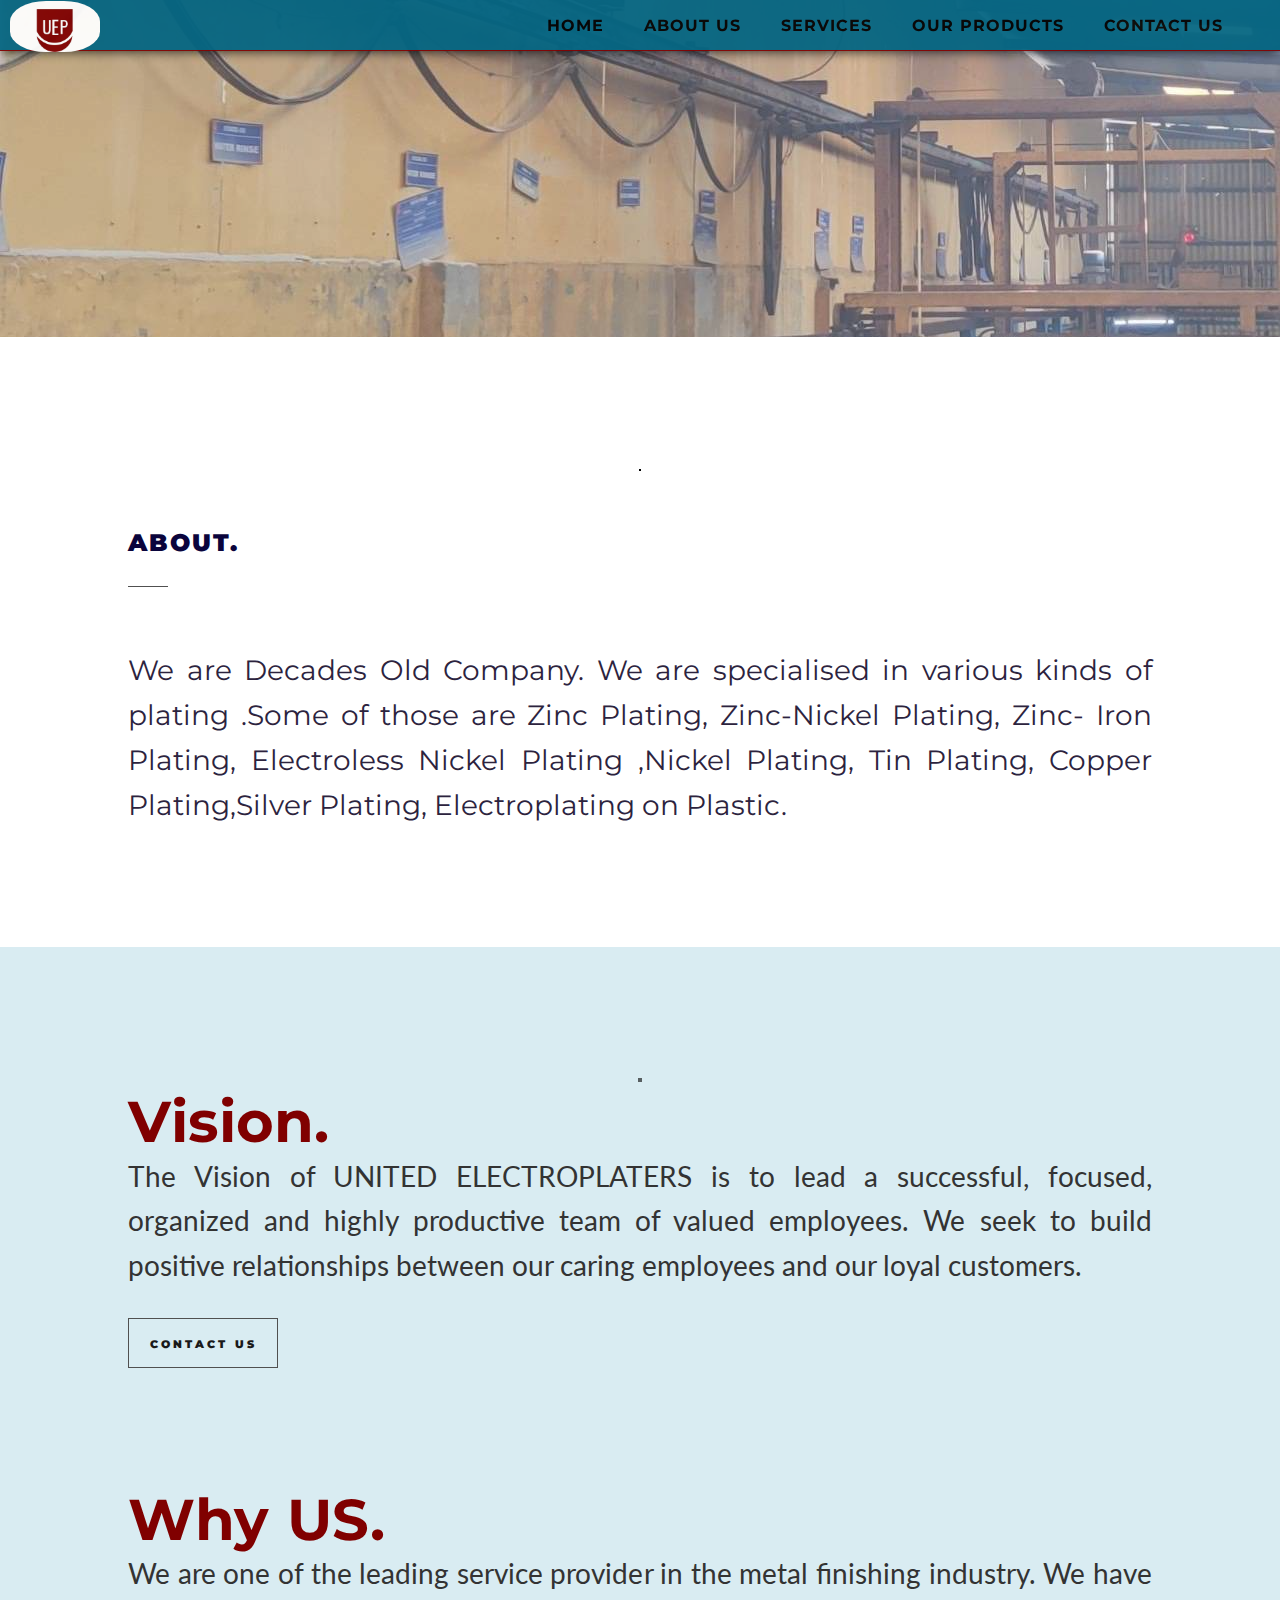
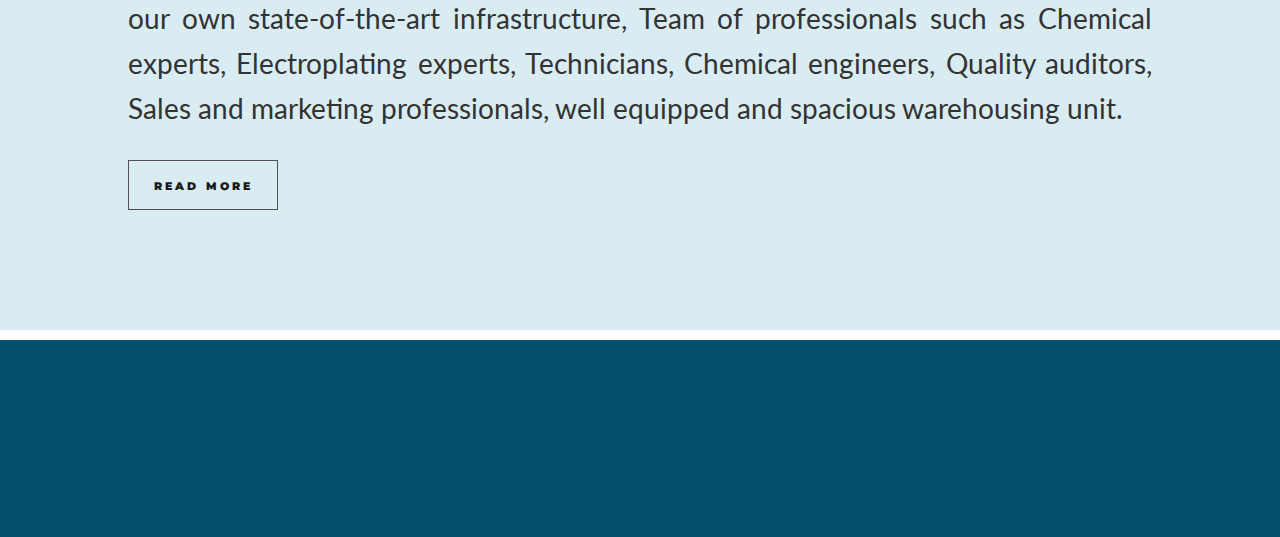
==== commit dfedd690: "Add files via upload" ====
--- a/about.html
+++ b/about.html
@@ -142,7 +142,7 @@
 							<!-- End Mobile Navigation Button -->
 
 							<!-- Navigation Logo -->
-							<a class="navbar-brand" href="#header" data-uk-smooth-scroll="{offset: 120}"><img src="img/UEP.png" alt="" /></a>
+						  <a class="navbar-brand" href="index.html" data-uk-smooth-scroll="{offset: 120}"><img style="border-radius:40%" src="img/UEP.jpg" alt="" ></a>
 							<!-- End Navigation Logo -->
 
 						</div>
@@ -253,7 +253,7 @@
 
 
 								<li><a href="services.html">Services</a></li>
-
+		            <li><a href="products.html">Our products</a></li>
 
 
 								<!-- Dropdown -->
